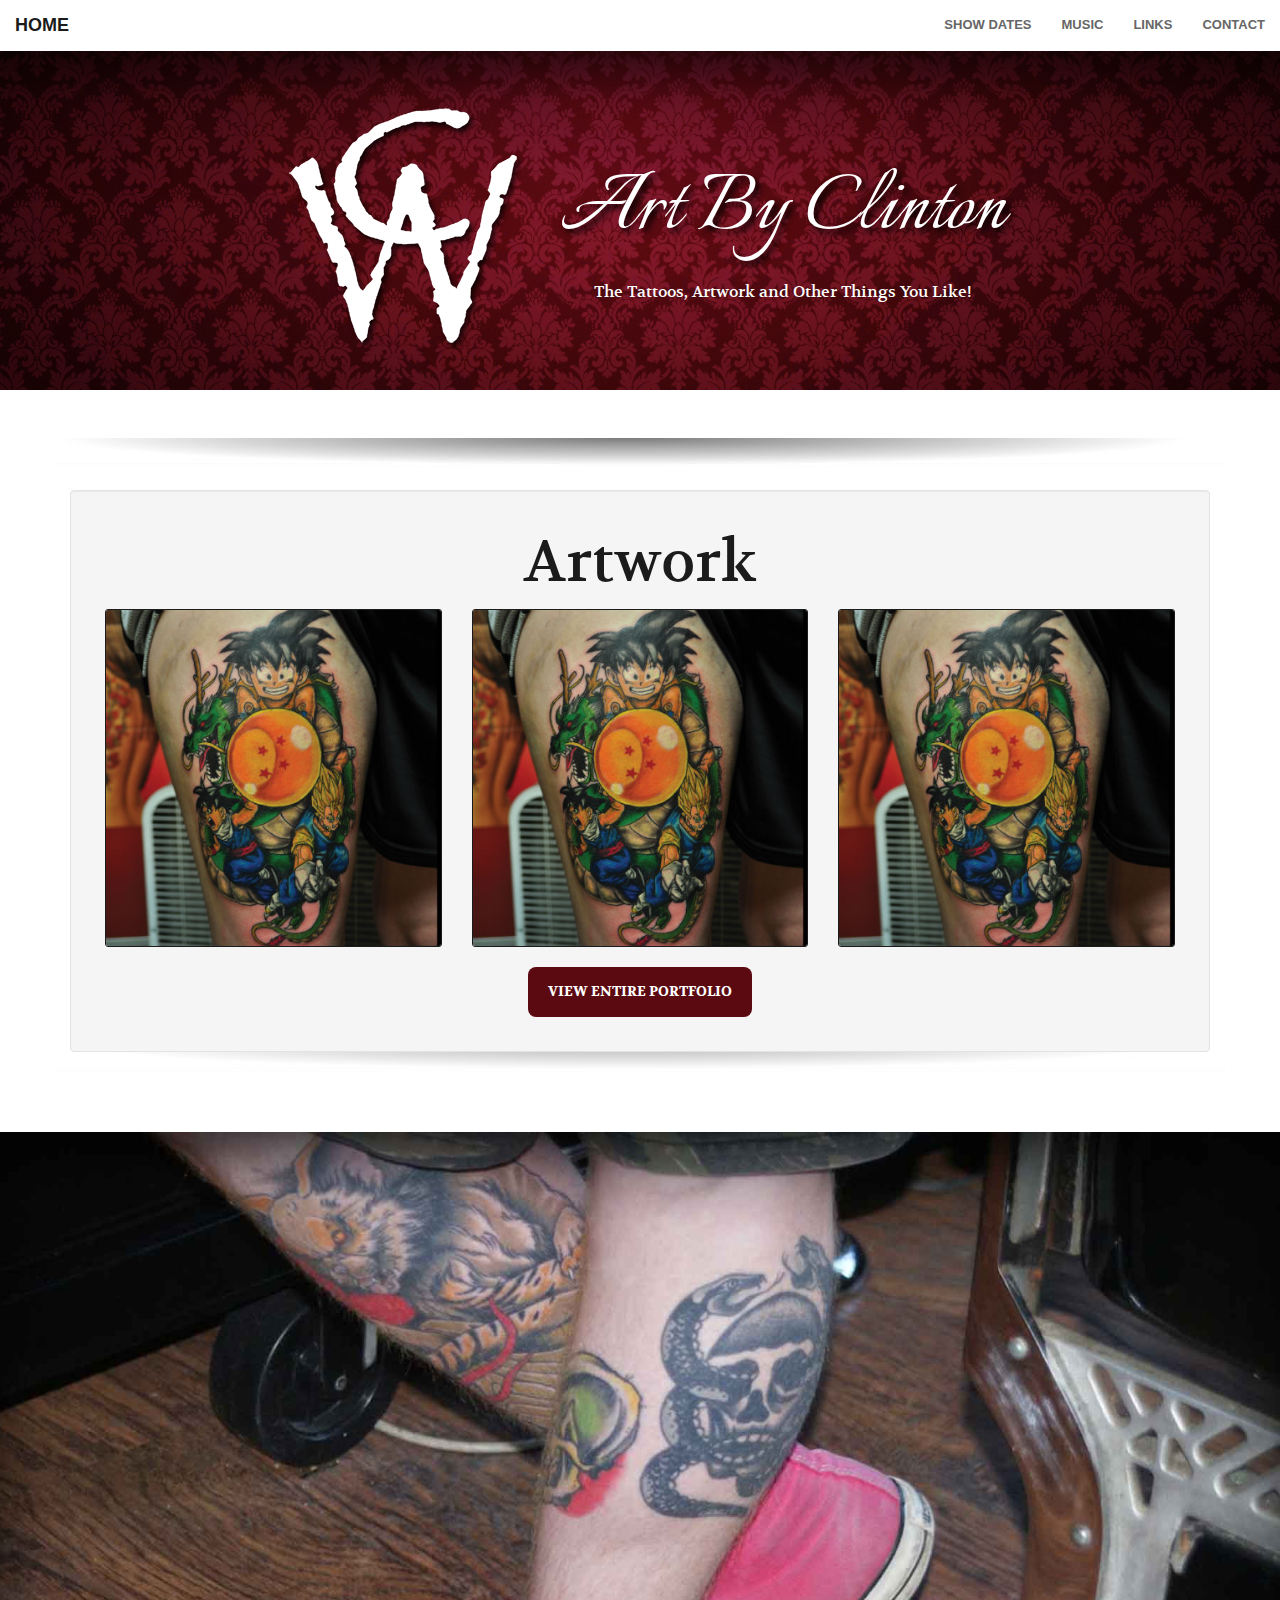
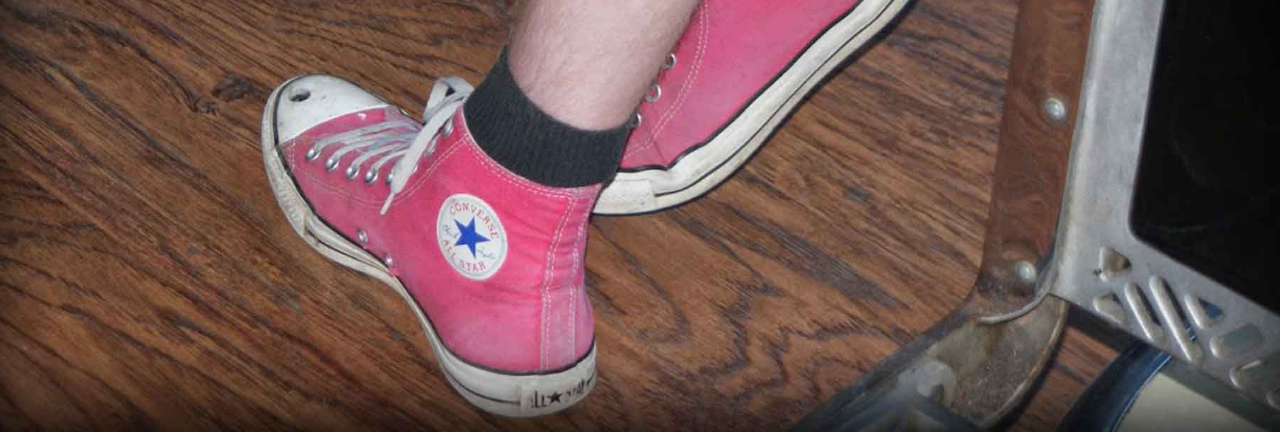
==== portfolio.html @ f70305c7 "added portfolio html and css" ====
<!DOCTYPE html>
<html lang="en">

<head>

    <meta charset="utf-8">
    <meta http-equiv="X-UA-Compatible" content="IE=edge">
    <meta name="viewport" content="width=device-width, initial-scale=1">
    <meta name="description" content="">
    <meta name="author" content="">

    <title>Art By Clinton (portfolio) - Tattoos and Designs by Clinton Wiltse</title>
    <meta name="Description" content="The official website for tattoo artist Clinton Wiltse!">
    <meta name="Keywords" content="tattoos, piercings, Clinton Wiltse, tattoo appointment, snohomish county, arlinton, everett, marysville">

    <!-- Bootstrap Core CSS -->
    <link rel="stylesheet" href="css/bootstrap.min.css" type="text/css">

    <!-- Custom Fonts -->
    <link href='http://fonts.googleapis.com/css?family=Italianno' rel='stylesheet' type='text/css'>
    <link href='http://fonts.googleapis.com/css?family=Volkhov:400,700' rel='stylesheet' type='text/css'>
    <link href='http://fonts.googleapis.com/css?family=Goblin+One' rel='stylesheet' type='text/css'>

    <link rel="stylesheet" href="font-awesome/css/font-awesome.min.css" type="text/css">

    <!-- Plugin CSS -->
    <link rel="stylesheet" href="css/animate.min.css" type="text/css">

    <!-- Custom CSS -->
    <link rel="stylesheet" href="css/creative.css" type="text/css">

    <!-- HTML5 Shim and Respond.js IE8 support of HTML5 elements and media queries -->
    <!-- WARNING: Respond.js doesn't work if you view the page via file:// -->
    <!--[if lt IE 9]>
        <script src="https://oss.maxcdn.com/libs/html5shiv/3.7.0/html5shiv.js"></script>
        <script src="https://oss.maxcdn.com/libs/respond.js/1.4.2/respond.min.js"></script>
    <![endif]-->

</head>

<body id="page-top">

    <nav id="mainNav" class="navbar navbar-default navbar-fixed-top">
        <div class="container-fluid">
            <!-- Brand and toggle get grouped for better mobile display -->
            <div class="navbar-header">
                <button type="button" class="navbar-toggle collapsed" data-toggle="collapse" data-target="#bs-example-navbar-collapse-1">
                    <span class="sr-only">Toggle navigation</span>
                    <span class="icon-bar"></span>
                    <span class="icon-bar"></span>
                    <span class="icon-bar"></span>
                </button>
                <a class="navbar-brand page-scroll" href="#page-top">Home</a>
            </div>

            <!-- Collect the nav links, forms, and other content for toggling -->
            <div class="collapse navbar-collapse" id="bs-example-navbar-collapse-1">
                <ul class="nav navbar-nav navbar-right">
                    <li>
                        <a class="page-scroll" href="#tour-dates">Show Dates</a>
                    </li>
                    <li>
                        <a class="page-scroll" href="#music">Music</a>
                    </li>
                    <li>
                        <a class="page-scroll" href="#media">Links</a>
                    </li>
                    <li>
                        <a class="page-scroll" href="#contact">Contact</a>
                    </li>
                </ul>
            </div>
            <!-- /.navbar-collapse -->
        </div>
        <!-- /.container-fluid -->
    </nav>

    <header class="marquee">
      <div class="top-shadow">
      </div>
		<div class="container">
			<div class="col-md-2">
			</div>
			<div class="col-md-3">
				<img src="img/logo.png" width="250" alt="Clinton Wilste Creations Logo" style="border:none transparent 0px;"/>
			</div>
			<div class="col-md-5">
				<span class="logo" style="text-shadow: 4px 4px 6px rgba(0, 0, 0, 1);">Art By Clinton</span>
				<p>The Tattoos, Artwork and Other Things You Like!</p>

			</div>
			<div class="col-md-2">
			</div>
		</div>
    </header>

	<section id="portfolio">
		<div class="container">
		  <div class="well">
			<div class="content col-md-12 no-padding">

        <h2>Artwork</h2>

        <div class="col-md-4">
          <img class="photo" src="img/portfolio/artwork-1.jpg"/>
        </div>
        <div class="col-md-4">
          <img class="photo" src="img/portfolio/artwork-1.jpg" width="300"/>
        </div>
        <div class="col-md-4 last-in-row">
          <img class="photo" src="img/portfolio/artwork-1.jpg" width="300"/>
        </div>

      	<a class="btn btn-primary" href="#portfolio">
      	View Entire Portfolio
      	</a>

      	</div>

		</div>
	</section>


<footer>
	<div class="container">

	</div>
</footer>





    <!-- jQuery -->
    <script src="js/jquery.js"></script>

    <!-- Bootstrap Core JavaScript -->
    <script src="js/bootstrap.min.js"></script>

    <!-- Plugin JavaScript -->
    <script src="js/jquery.easing.min.js"></script>
    <script src="js/jquery.fittext.js"></script>
    <script src="js/wow.min.js"></script>

    <!-- Custom Theme JavaScript -->
    <script src="js/creative.js"></script>

</body>

</html>
---- css/creative.css ----
/*!
 * Start Bootstrap - Creative Bootstrap Theme (http://startbootstrap.com)
 * Code licensed under the Apache License v2.0.
 * For details, see http://www.apache.org/licenses/LICENSE-2.0.
 */

html,
body {
    width: 100%;
    height: 100%;
}

body {
   font-family: 'Volkhov', serif;
   color:#1b1b1b;
   background: #fff url('../img/background.jpg') no-repeat center top fixed;
}

hr {
    max-width: 50px;
    border-color: #f05f40;
    border-width: 3px;
}

hr.light {
    border-color: #fff;
}

a {
    color: #f05f40;
    -webkit-transition: all .35s;
    -moz-transition: all .35s;
    transition: all .35s;
}

a:hover,
a:focus {
    color: #eb3812;
}

span.logo { font-family: 'Italianno', cursive; color:#fff; font-size:7em; }

h1 { color: #1b1b1b;
    font-family: 'Italianno', cursive; }
h2,
h3,
h4,
h5,
h6 {
    color: #1b1b1b;
    font-family: 'Volkhov', serif;
}
span.list-h1 { font-size: 4em; font-family: 'Italianno', cursive; background:none; border:none;}

p {
    margin-bottom: 20px;
    font-size: 16px;
    line-height: 1.5;
}

.bg-primary {
    background-color: #f05f40;
}

.bg-dark {
    color: #fff;
    background-color: #222;
}

.text-faded {
    color: rgba(255,255,255,.7);
}

section {
    padding: 100px 0;
}

aside {
    padding: 50px 0;
}

.no-padding {
    padding: 0;
}

#mainNav {
	background-color:#fff;
}

.navbar-default {
    border-color: rgba(34,34,34,.05);
    font-family: 'Open Sans','Helvetica Neue',Arial,sans-serif;
    background-color: #fff;
    -webkit-transition: all .35s;
    -moz-transition: all .35s;
    transition: all .35s;
}

.navbar-default .navbar-header .navbar-brand {
    text-transform: uppercase;
    font-family: 'Open Sans','Helvetica Neue',Arial,sans-serif;
    font-weight: 700;
    color: #f05f40;
}

.navbar-default .navbar-header .navbar-brand:hover,
.navbar-default .navbar-header .navbar-brand:focus {
    color: #eb3812;
}

.navbar-default .nav > li>a,
.navbar-default .nav>li>a:focus {
    text-transform: uppercase;
    font-size: 13px;
    font-weight: 700;
    color: #222;
}

.navbar-default .nav > li>a:hover,
.navbar-default .nav>li>a:focus:hover {
    color: #f05f40;
}

.navbar-default .nav > li.active>a,
.navbar-default .nav>li.active>a:focus {
    color: #f05f40!important;
    background-color: transparent;
}

.navbar-default .nav > li.active>a:hover,
.navbar-default .nav>li.active>a:focus:hover {
    background-color: transparent;
}

@media(min-width:768px) {
    .navbar-default {
        border-color: rgba(255,255,255,.3);
        background-color: transparent;
    }

    .navbar-default .navbar-header .navbar-brand {
        color: #666;
    }

    .navbar-default .navbar-header .navbar-brand:hover,
    .navbar-default .navbar-header .navbar-brand:focus {
        color: #1b1b1b;
    }

    .navbar-default .nav > li>a,
    .navbar-default .nav>li>a:focus {
        color: #666;
    }

    .navbar-default .nav > li>a:hover,
    .navbar-default .nav>li>a:focus:hover {
        color: #1b1b1b;
    }

    .navbar-default.affix {
        border-color: rgba(34,34,34,.05);
        background-color: #fff;
    }

    .navbar-default.affix .navbar-header .navbar-brand {
        font-size: 14px;
        color: #f05f40;
    }

    .navbar-default.affix .navbar-header .navbar-brand:hover,
    .navbar-default.affix .navbar-header .navbar-brand:focus {
        color: #eb3812;
    }

    .navbar-default.affix .nav > li>a,
    .navbar-default.affix .nav>li>a:focus {
        color: #222;
    }

    .navbar-default.affix .nav > li>a:hover,
    .navbar-default.affix .nav>li>a:focus:hover {
        color: #f05f40;
    }
}

.list-group-item {
    padding:20px 15px;
}

header {
    position: relative;
    width: 100%;
    min-height: auto;
    text-align: center;
}

header .header-content {
    position: relative;
    width: 100%;
    padding: 100px 15px;
    text-align: center;
}

header .header-content .header-content-inner h1 {
    margin-top: 0;
    margin-bottom: 0;
    text-transform: uppercase;
    font-weight: 700;
}

header .header-content .header-content-inner hr {
    margin: 30px auto;
}

header .header-content .header-content-inner p {
    margin-bottom: 50px;
    font-size: 16px;
    font-weight: 300;
    color: rgba(255,255,255,.7);
}

@media(min-width:768px) {


    header .header-content {
        position: absolute;
        top: 50%;
        padding: 0 50px;
        -webkit-transform: translateY(-50%);
        -ms-transform: translateY(-50%);
        transform: translateY(-50%);
    }

    header .header-content .header-content-inner {
        margin-right: auto;
        margin-left: auto;
        max-width: 1000px;
    }

    header .header-content .header-content-inner p {
        margin-right: auto;
        margin-left: auto;
        max-width: 80%;
        font-size: 18px;
    }
}

.section-heading {
    margin-top: 0;
}

.service-box {
    margin: 50px auto 0;
    max-width: 400px;
}list-header

@media(min-width:992px) {
    .service-box {
        margin: 20px auto 0;
    }
}

.service-box p {
    margin-bottom: 0;
}

.portfolio-box {
    display: block;
    position: relative;
    margin: 0 auto;
    max-width: 650px;
}

.portfolio-box .portfolio-box-caption {
    display: block;
    position: absolute;
    bottom: 0;
    width: 100%;
    height: 100%;
    text-align: center;
    color: #fff;
    opacity: 0;
    background: rgba(240,95,64,.9);
    -webkit-transition: all .35s;
    -moz-transition: all .35s;
    transition: all .35s;
}

.portfolio-box .portfolio-box-caption .portfolio-box-caption-content {
    position: absolute;
    top: 50%;
    width: 100%;
    text-align: center;
    transform: translateY(-50%);
}

.portfolio-box .portfolio-box-caption .portfolio-box-caption-content .project-category,
.portfolio-box .portfolio-box-caption .portfolio-box-caption-content .project-name {
    padding: 0 15px;
    font-family: 'Open Sans','Helvetica Neue',Arial,sans-serif;
}

.portfolio-box .portfolio-box-caption .portfolio-box-caption-content .project-category {
    text-transform: uppercase;
    font-size: 14px;
    font-weight: 600;
}

.portfolio-box .portfolio-box-caption .portfolio-box-caption-content .project-name {
    font-size: 18px;
}

.portfolio-box:hover .portfolio-box-caption {
    opacity: 1;
}

@media(min-width:768px) {
    .portfolio-box .portfolio-box-caption .portfolio-box-caption-content .project-category {
        font-size: 16px;
    }

    .portfolio-box .portfolio-box-caption .portfolio-box-caption-content .project-name {
        font-size: 22px;
    }
}

.call-to-action h2 {
    margin: 0 auto 20px;
}

.text-primary {
    color: #f05f40;
}

.no-gutter > [class*=col-] {
    padding-right: 0;
    padding-left: 0;
}

.btn-default {
    border-color: #fff;
    color: #222;
    background-color: #fff;
    -webkit-transition: all .35s;
    -moz-transition: all .35s;
    transition: all .35s;
}

.btn-default:hover,
.btn-default:focus,
.btn-default.focus,
.btn-default:active,
.btn-default.active,
.open > .dropdown-toggle.btn-default {
    border-color: #ededed;
    color: #222;
    background-color: #f2f2f2;
}

.btn-default:active,
.btn-default.active,
.open > .dropdown-toggle.btn-default {
    background-image: none;
}

.btn-default.disabled,
.btn-default[disabled],
fieldset[disabled] .btn-default,
.btn-default.disabled:hover,
.btn-default[disabled]:hover,
fieldset[disabled] .btn-default:hover,
.btn-default.disabled:focus,
.btn-default[disabled]:focus,
fieldset[disabled] .btn-default:focus,
.btn-default.disabled.focus,
.btn-default[disabled].focus,
fieldset[disabled] .btn-default.focus,
.btn-default.disabled:active,
.btn-default[disabled]:active,
fieldset[disabled] .btn-default:active,
.btn-default.disabled.active,
.btn-default[disabled].active,
fieldset[disabled] .btn-default.active {
    border-color: #fff;
    background-color: #fff;
}

.btn-default .badge {
    color: #fff;
    background-color: #222;
}

.btn-primary {
    border-color: #f05f40;
    color: #fff;
    background-color: #f05f40;
    -webkit-transition: all .35s;
    -moz-transition: all .35s;
    transition: all .35s;
}

.btn-primary:hover,
.btn-primary:focus,
.btn-primary.focus,
.btn-primary:active,
.btn-primary.active,
.open > .dropdown-toggle.btn-primary {
    border-color: #ed431f;
    color: #fff;
    background-color: #ee4b28;
}

.btn-primary:active,
.btn-primary.active,
.open > .dropdown-toggle.btn-primary {
    background-image: none;
}

.btn-primary.disabled,
.btn-primary[disabled],
fieldset[disabled] .btn-primary,
.btn-primary.disabled:hover,
.btn-primary[disabled]:hover,
fieldset[disabled] .btn-primary:hover,
.btn-primary.disabled:focus,
.btn-primary[disabled]:focus,
fieldset[disabled] .btn-primary:focus,
.btn-primary.disabled.focus,
.btn-primary[disabled].focus,
fieldset[disabled] .btn-primary.focus,
.btn-primary.disabled:active,
.btn-primary[disabled]:active,
fieldset[disabled] .btn-primary:active,
.btn-primary.disabled.active,
.btn-primary[disabled].active,
fieldset[disabled] .btn-primary.active {
    border-color: #f05f40;
    background-color: #f05f40;
}

.btn-primary .badge {
    color: #f05f40;
    background-color: #fff;
}

.btn {
    border: 0;
    border-radius: 8px;
    text-transform: uppercase;
    font-family: 'Open Sans','Helvetica Neue',Arial,sans-serif;
    font-family: 'Volkhov', serif;
    font-weight: 700;
}

.btn-xl {
    padding: 15px 30px;
}

::-moz-selection {
    text-shadow: none;
    color: #fff;
    background: #222;
}

::selection {
    text-shadow: none;
    color: #fff;
    background: #222;
}

img::selection {
    color: #fff;
    background: 0 0;
}

img::-moz-selection {
    color: #fff;
    background: 0 0;
}

body {
    webkit-tap-highlight-color: #222;
}

header span.logo {
	display:block;
	margin-top:40px;
}

.list-header {
	min-height:120px;
background: #5c0a11;
background: -moz-radial-gradient(center, ellipse cover,  #5c0a11 0%, #400a0e 100%);
background: -webkit-gradient(radial, center center, 0px, center center, 100%, color-stop(0%,#5c0a11), color-stop(100%,#400a0e));
background: -webkit-radial-gradient(center, ellipse cover,  #5c0a11 0%,#400a0e 100%);
background: -o-radial-gradient(center, ellipse cover,  #5c0a11 0%,#400a0e 100%);
background: -ms-radial-gradient(center, ellipse cover,  #5c0a11 0%,#400a0e 100%);
background: radial-gradient(ellipse at center,  #5c0a11 0%,#400a0e 100%);
filter: progid:DXImageTransform.Microsoft.gradient( startColorstr='#5c0a11', endColorstr='#400a0e',GradientType=1 );
border:#2E2F35 solid 1px;
text-align:center;
color:#fff;
}

.list-header h1 {
  color:#fff;
}

.boxshadow {
	text-shadow:none;
	-webkit-box-shadow: 0px 0px 20px 0px rgba(0,0,0,0.75);
	-moz-box-shadow: 0px 0px 20px 0px rgba(0,0,0,0.75);
	box-shadow: 0px 0px 20px 0px rgba(0,0,0,0.75);
}

.list-group-image {
  float:left;
  margin-right:20px;
}



.call-out-text { font-family: 'Goblin One', cursive; }

header {
	background-color:transparent;
    background-position: center;
    -webkit-background-size: cover;
    -moz-background-size: cover;
    background-size: cover;
    -o-background-size: cover;
    padding:100px 0 40px 0;
    color:#fff;
   
}



section#about  {

	padding:0;
	position:relative;
	padding-bottom:0;
	margin-bottom:0;

}
section#about .content {
  	background-color:#fff;
	min-height:416px;
  text-align:center;
	padding-top:40px;
	padding-bottom:0;
	margin-bottom:-60px;
	background: #fff url('../img/headers/header-about.jpg') no-repeat center top;
	 border-radius:5px;
}

section#newest-artwork {
  background: #fff url('../img/big-shadow-dark.jpg') no-repeat center 48px;
  padding:100px 0 60px;
}
section#newest-artwork .well {
  text-align:center;
  overflow:hidden;
  
}
section#newest-artwork .container {
   background: #fff url('../img/big-shadow.jpg') no-repeat center bottom;
}
section#newest-artwork .col-md-4 .photo {
  margin:5px auto;
  width:100%;
  max-width: 100%;
  border:#1b1b1b solid 1px;
  border-radius:3px;
}

section#newest-artwork .btn {
  float:none;
  margin:15px auto;
  padding:15px 20px;
}

section#location {
  background-color:#fff;
  padding:0 0 60px 0;
}

section#location .well, section#location .panel {
	overflow:hidden;  
}

section#location .container {
	text-align:center;
	background: #fff url('../img/big-shadow.jpg') no-repeat center bottom;
}

section#location .apple-maps, section#location .google-maps {
	overflow:hidden;
	padding:15px 30px;
}
section#location .apple-maps img, section#location .google-maps img {
	float:left;
	margin:10px 30px 0 0;
}

section#links h2 {
	color:#fff;
}

section#links {
	background-color:#5c0a11;
	color:#fff;
}

section#links .col-md-3 {
	text-align:center;
}


section#contact {
    width: 100%;
    text-align: center;
	background-color:#fff;    
}

section#contact .container {
	background: #fff url('../img/big-shadow.jpg') no-repeat center bottom;
}

section#contact .well {
	overflow:hidden;
}

footer {
	min-height:100%;
    background-image: url(../img/headers/footer.jpg);
    background-position: center bottom;
    -webkit-background-size: cover;
    -moz-background-size: cover;
    background-size: cover;
    -o-background-size: cover;
}

section#portfolio {
  background: #fff url('../img/big-shadow-dark.jpg') no-repeat center 48px;
  padding:100px 0 60px;
}
section#portfolio .well {
  text-align:center;
  overflow:hidden;
  
}
section#portfolio .container {
   background: #fff url('../img/big-shadow.jpg') no-repeat center bottom;
}
section#portfolio .col-md-4 .photo {
  margin:5px auto;
  width:100%;
  max-width: 100%;
  border:#1b1b1b solid 1px;
  border-radius:3px;
}

section#portfolio .btn {
  float:none;
  margin:15px auto;
  padding:15px 20px;
}




.top-shadow {
position:absolute;
top:0;
left:0;
width:100%;
height:100px;
background: -moz-linear-gradient(top,  rgba(0,0,0,0.65) 0%, rgba(0,0,0,0) 100%); /* FF3.6+ */
background: -webkit-gradient(linear, left top, left bottom, color-stop(0%,rgba(0,0,0,0.65)), color-stop(100%,rgba(0,0,0,0))); /* Chrome,Safari4+ */
background: -webkit-linear-gradient(top,  rgba(0,0,0,0.65) 0%,rgba(0,0,0,0) 100%); /* Chrome10+,Safari5.1+ */
background: -o-linear-gradient(top,  rgba(0,0,0,0.65) 0%,rgba(0,0,0,0) 100%); /* Opera 11.10+ */
background: -ms-linear-gradient(top,  rgba(0,0,0,0.65) 0%,rgba(0,0,0,0) 100%); /* IE10+ */
background: linear-gradient(to bottom,  rgba(0,0,0,0.65) 0%,rgba(0,0,0,0) 100%); /* W3C */
filter: progid:DXImageTransform.Microsoft.gradient( startColorstr='#a6000000', endColorstr='#00000000',GradientType=0 ); /* IE6-9 */
}
.bottom-shadow {
position:absolute;
bottom:0;
left:0;
width:100%;
height:100px;
background: -moz-linear-gradient(top,  rgba(0,0,0,0) 0%, rgba(0,0,0,0.65) 100%); /* FF3.6+ */
background: -webkit-gradient(linear, left top, left bottom, color-stop(0%,rgba(0,0,0,0)), color-stop(100%,rgba(0,0,0,0.65))); /* Chrome,Safari4+ */
background: -webkit-linear-gradient(top,  rgba(0,0,0,0) 0%,rgba(0,0,0,0.65) 100%); /* Chrome10+,Safari5.1+ */
background: -o-linear-gradient(top,  rgba(0,0,0,0) 0%,rgba(0,0,0,0.65) 100%); /* Opera 11.10+ */
background: -ms-linear-gradient(top,  rgba(0,0,0,0) 0%,rgba(0,0,0,0.65) 100%); /* IE10+ */
background: linear-gradient(to bottom,  rgba(0,0,0,0) 0%,rgba(0,0,0,0.65) 100%); /* W3C */
filter: progid:DXImageTransform.Microsoft.gradient( startColorstr='#00000000', endColorstr='#a6000000',GradientType=0 ); /* IE6-9 */

}

.btn-primary {
	background-color:#5c0a11;
}
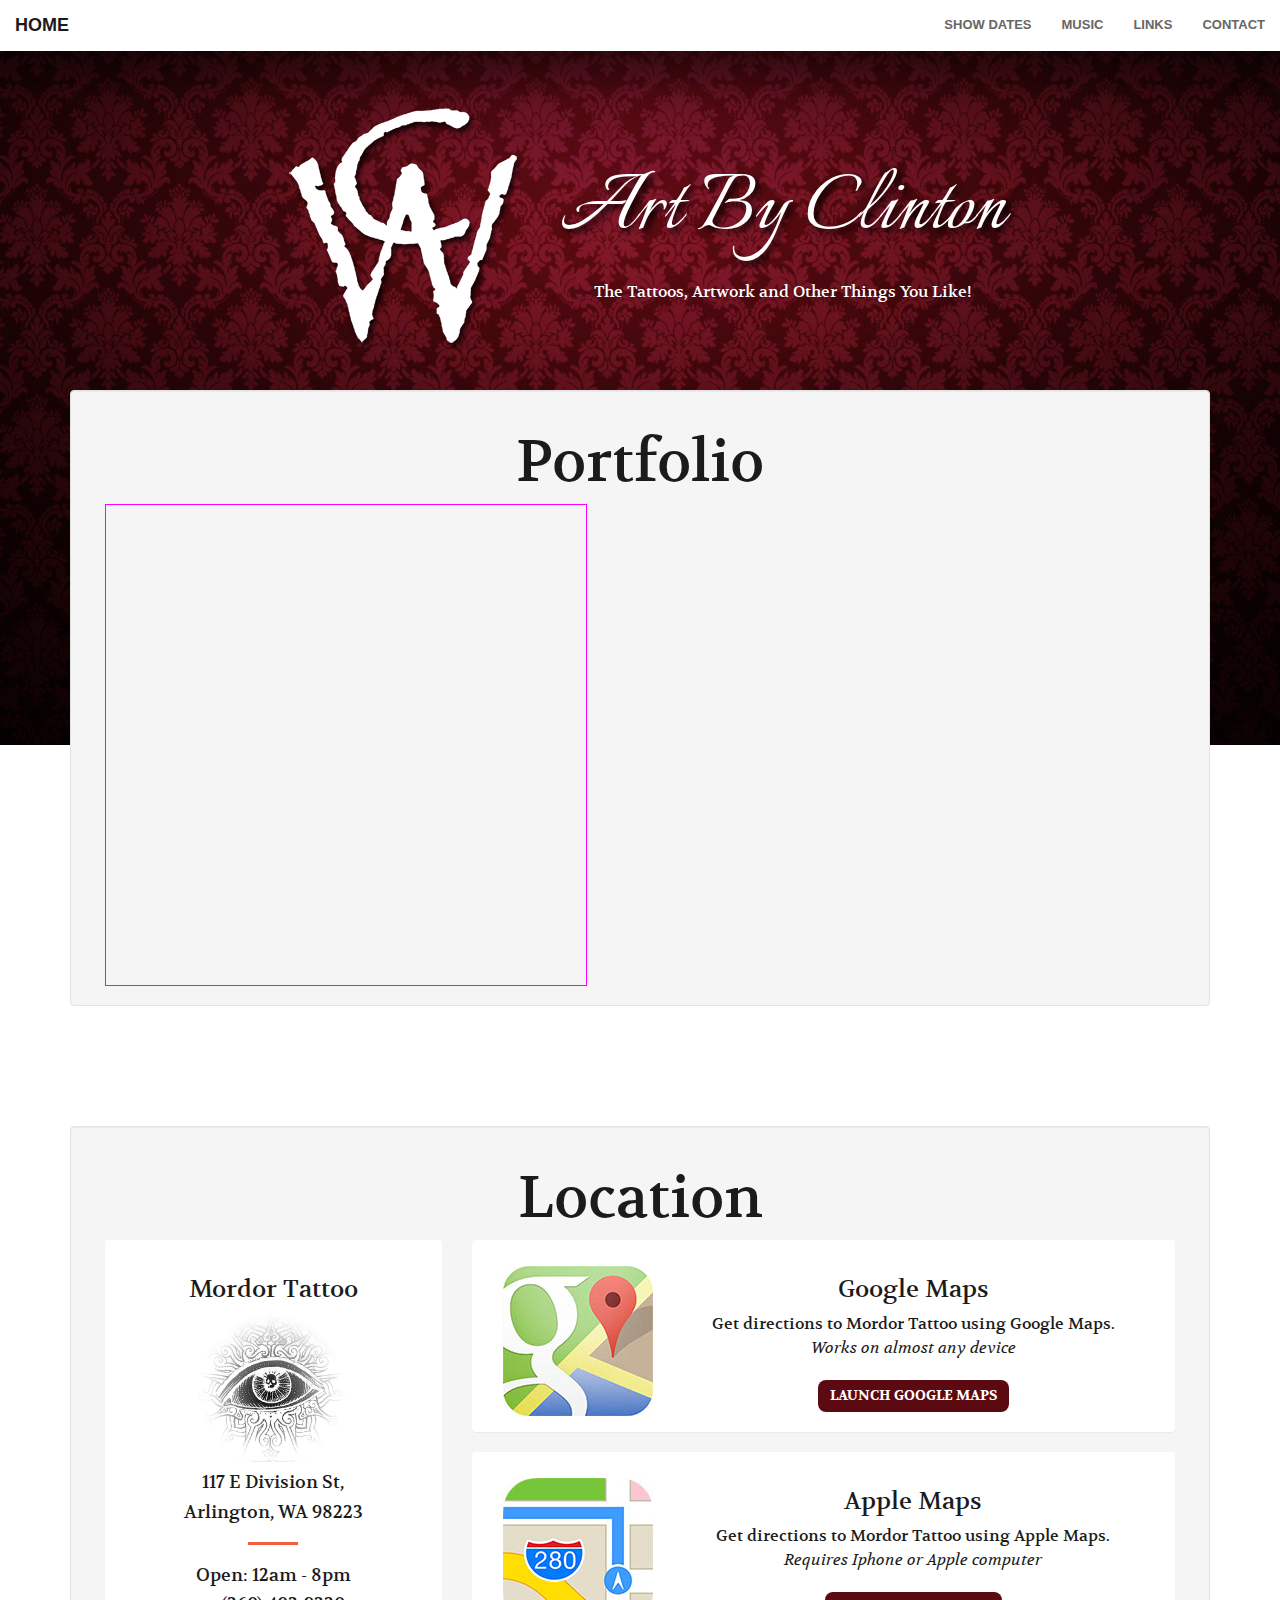
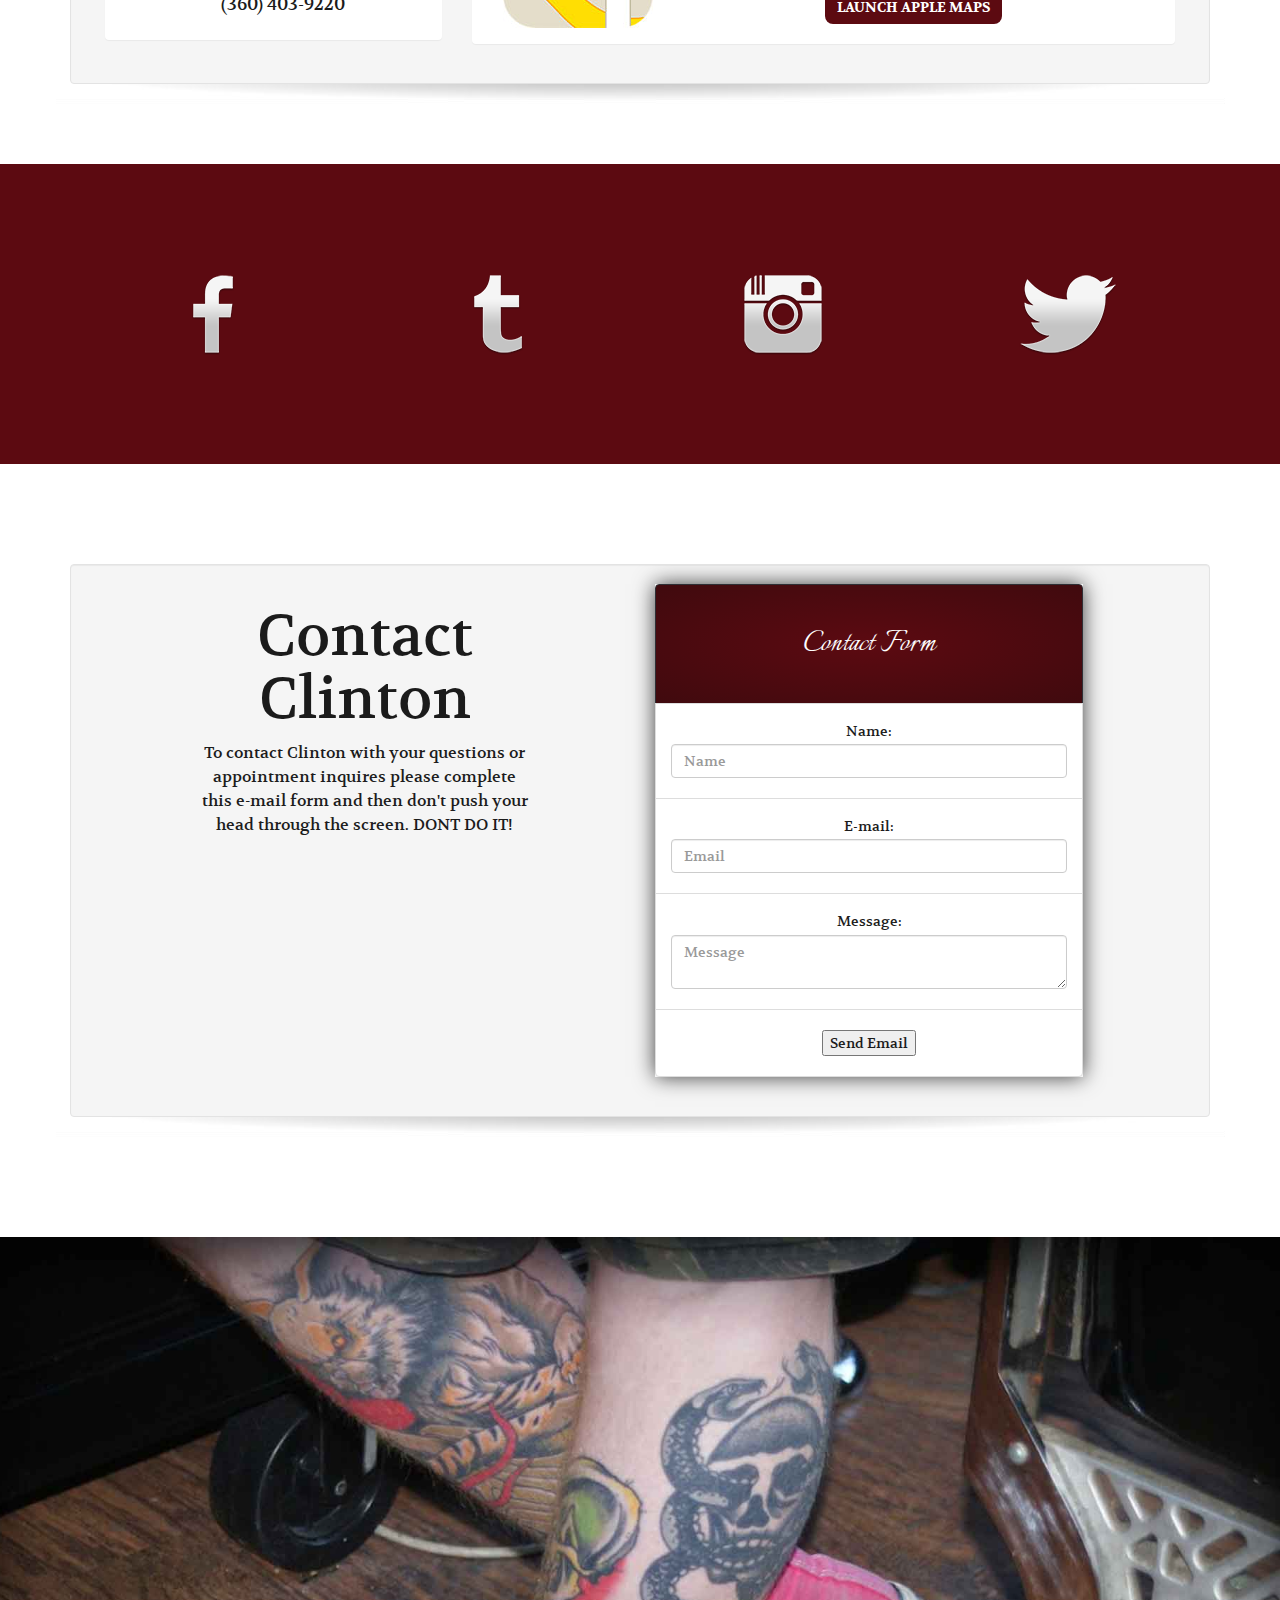
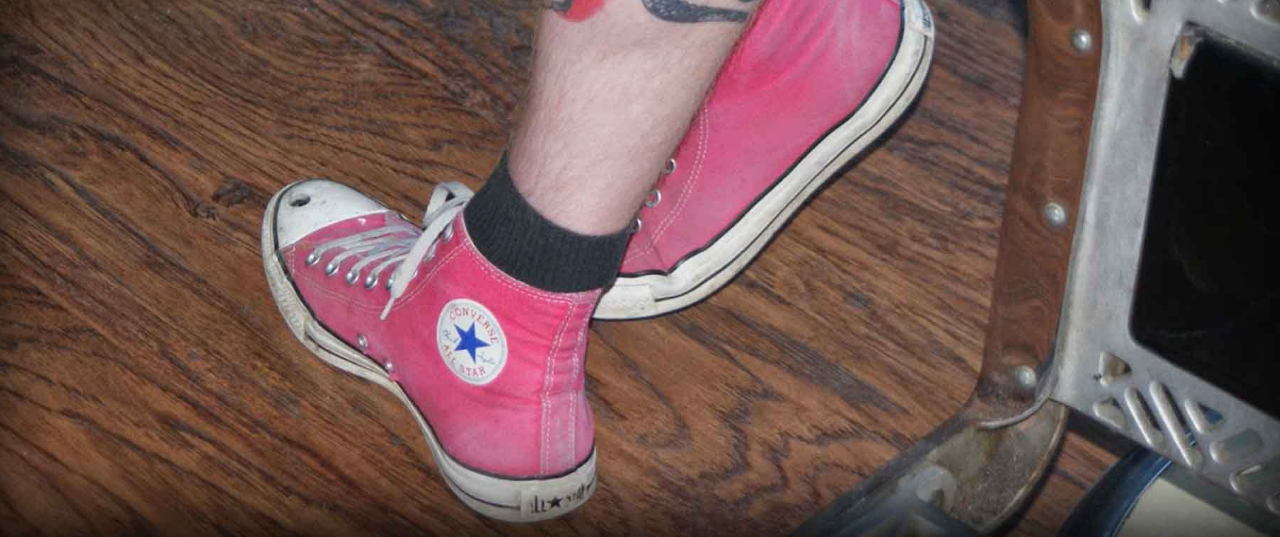
==== commit 9c236c26: "styling portfolio page" ====
--- a/portfolio.html
+++ b/portfolio.html
@@ -75,7 +75,7 @@
         <!-- /.container-fluid -->
     </nav>
 
-    <header class="marquee">
+    <header class="marquee portfolio">
       <div class="top-shadow">
       </div>
 		<div class="container">
@@ -93,32 +93,138 @@
 			</div>
 		</div>
     </header>
+
+
+
 
 	<section id="portfolio">
 		<div class="container">
 		  <div class="well">
 			<div class="content col-md-12 no-padding">
 
-        <h2>Artwork</h2>
-
+        		<h2>Portfolio</h2>
+
+				<div class="col-md-12">
+					<iframe src="//users.instush.com/bee-gallery-v2/?cols=3&rows=3&size=medium&border=10&round=true&space=4&sl=true&bg=transparent&brd=true&pin=true&hc=e72476&ltc=3f3f3f&lpc=ffffff&fc=ffffff&user_id=1813379494&username=crabstance&sid=-1&susername=-1&tag=-1&stype=mine&t=999999I58-WeN5n-UH_Zhd4XFQ91rS0V-ibc3V0o7nMwTIyFbspIdqngPin_wZw9c1dA48Aq3KiSpm3l8" allowtransparency="true" frameborder="0" scrolling="no"  style="display:block;width:482px;height:482px;border:none;overflow:visible; border:#ff00ff solid 1px;" ></iframe>
+				</div>
+
+      		</div>
+		</div>
+	</section>
+
+
+
+    <section id="location">
+      <div class="container">
+
+        <div class="well">
+          <h2>Location</h2>
         <div class="col-md-4">
-          <img class="photo" src="img/portfolio/artwork-1.jpg"/>
-        </div>
-        <div class="col-md-4">
-          <img class="photo" src="img/portfolio/artwork-1.jpg" width="300"/>
-        </div>
-        <div class="col-md-4 last-in-row">
-          <img class="photo" src="img/portfolio/artwork-1.jpg" width="300"/>
-        </div>
-
-      	<a class="btn btn-primary" href="#portfolio">
-      	View Entire Portfolio
-      	</a>
-
-      	</div>
-
-		</div>
-	</section>
+          <div class="panel">
+            <div class="panel-body">
+              <h3>Mordor Tattoo</h3>
+              <img src="img/mordor.jpg" width="150" alt="Mordor Tattoo Logo" />
+          <h4>117 E Division St,</h4>
+          <h4>Arlington, WA 98223</h4>
+
+          <hr/>
+          <h4>Open: 12am - 8pm</h4>
+          <h4><span class="glyphicon glyphicon-phone">&nbsp;</span>(360) 403-9220</h4>
+
+
+            </div>
+        </div>
+        </div>
+        <div class="col-md-8">
+
+            <div class="google-maps panel">
+            	<img src="img/maps-google.jpg" width="150" alt="Click here to launch Apple Maps on your Iphone"/>
+            	<h3>Google Maps</h3>
+            	<p>Get directions to Mordor Tattoo using Google Maps.<br/>
+            	<em>Works on almost any device</em></p>
+            	<a class="btn btn-primary" href="#portfolio">Launch Google Maps</a>
+            </div>
+
+           <div class="apple-maps panel">
+            	<img src="img/maps-apple.jpg" width="150" alt="Click here to launch Apple Maps on your Iphone"/>
+            	<h3>Apple Maps</h3>
+            	<p>Get directions to Mordor Tattoo using Apple Maps.<br/>
+            	<em>Requires Iphone or Apple computer</em></p>
+            	<a class="btn btn-primary" href="#portfolio">Launch Apple Maps</a>
+            </div>
+
+        </div>
+        </div>
+      </div>
+
+    </section>
+
+
+<section id="links">
+	<div class="container">
+		<div class="col-md-3">
+			<img src="img/facebook.png" width="100" alt="" />
+		</div>
+		<div class="col-md-3">
+			<img src="img/tumblr.png" width="100" alt="" />
+		</div>
+		<div class="col-md-3">
+			<img src="img/instagram.png" width="100" alt="" />
+		</div>
+		<div class="col-md-3">
+			<img src="img/twitter.png" width="100" alt="" />
+		</div>
+	</div>
+</section>
+
+
+
+    <section id="contact">
+	<div class="container">
+<div class="well">
+      <div class="col-md-1">
+      </div>
+
+      <div class="col-md-4">
+      	<h2>Contact Clinton</h2>
+      	<p>To contact Clinton with your questions or appointment inquires please complete this e-mail form and then don't push your head through the screen. DONT DO IT!</p>
+      </div>
+
+      <div class="col-md-1">
+      </div>
+
+      <div class="col-md-5">
+
+        <div class="list-group boxshadow">
+          <div class="list-group-item list-header">
+            <h1>Contact Form</h1>
+          </div>
+          <div class="list-group-item">
+            <h5 class="list-group-item-heading">Name:</h5>
+            <input type="text" name="Name" id="name" placeholder="Name" class="form-control">
+          </div>
+          <div class="list-group-item">
+            <h5 class="list-group-item-heading">E-mail:</h5>
+            <input type="text" name="mailfrom" id="email" placeholder="Email" class="form-control">
+          </div>
+          <div class="list-group-item">
+            <h5 class="list-group-item-heading">Message:</h5>
+            <textarea name="message" id="message" placeholder="Message" name="message" class="form-control"></textarea>
+          </div>
+          <div class="list-group-item">
+            <input type="hidden" name="sendtoemail" value="contact@timmytombstone.com">
+            <input type="submit" value="Send Email">
+          </div>
+        </div>
+
+	</div>
+
+	<div class="col-md-1">
+      </div>
+
+	  </div>
+
+    </section>
 
 
 <footer>
--- a/css/creative.css
+++ b/css/creative.css
@@ -632,6 +632,25 @@
 	overflow:hidden;
 }
 
+header.portfolio {
+	padding-bottom:395px;
+}
+
+section#portfolio {
+	background-color:#fff;	
+}
+section#portfolio .container {
+	margin-top:-455px;
+}
+section#portfolio .well, section#portfolio .panel {
+	overflow:hidden;  
+}
+section#portfolio h2 {
+	text-align:center;
+}
+
+
+
 footer {
 	min-height:100%;
     background-image: url(../img/headers/footer.jpg);
@@ -642,31 +661,7 @@
     -o-background-size: cover;
 }
 
-section#portfolio {
-  background: #fff url('../img/big-shadow-dark.jpg') no-repeat center 48px;
-  padding:100px 0 60px;
-}
-section#portfolio .well {
-  text-align:center;
-  overflow:hidden;
-  
-}
-section#portfolio .container {
-   background: #fff url('../img/big-shadow.jpg') no-repeat center bottom;
-}
-section#portfolio .col-md-4 .photo {
-  margin:5px auto;
-  width:100%;
-  max-width: 100%;
-  border:#1b1b1b solid 1px;
-  border-radius:3px;
-}
-
-section#portfolio .btn {
-  float:none;
-  margin:15px auto;
-  padding:15px 20px;
-}
+
 
 
 
